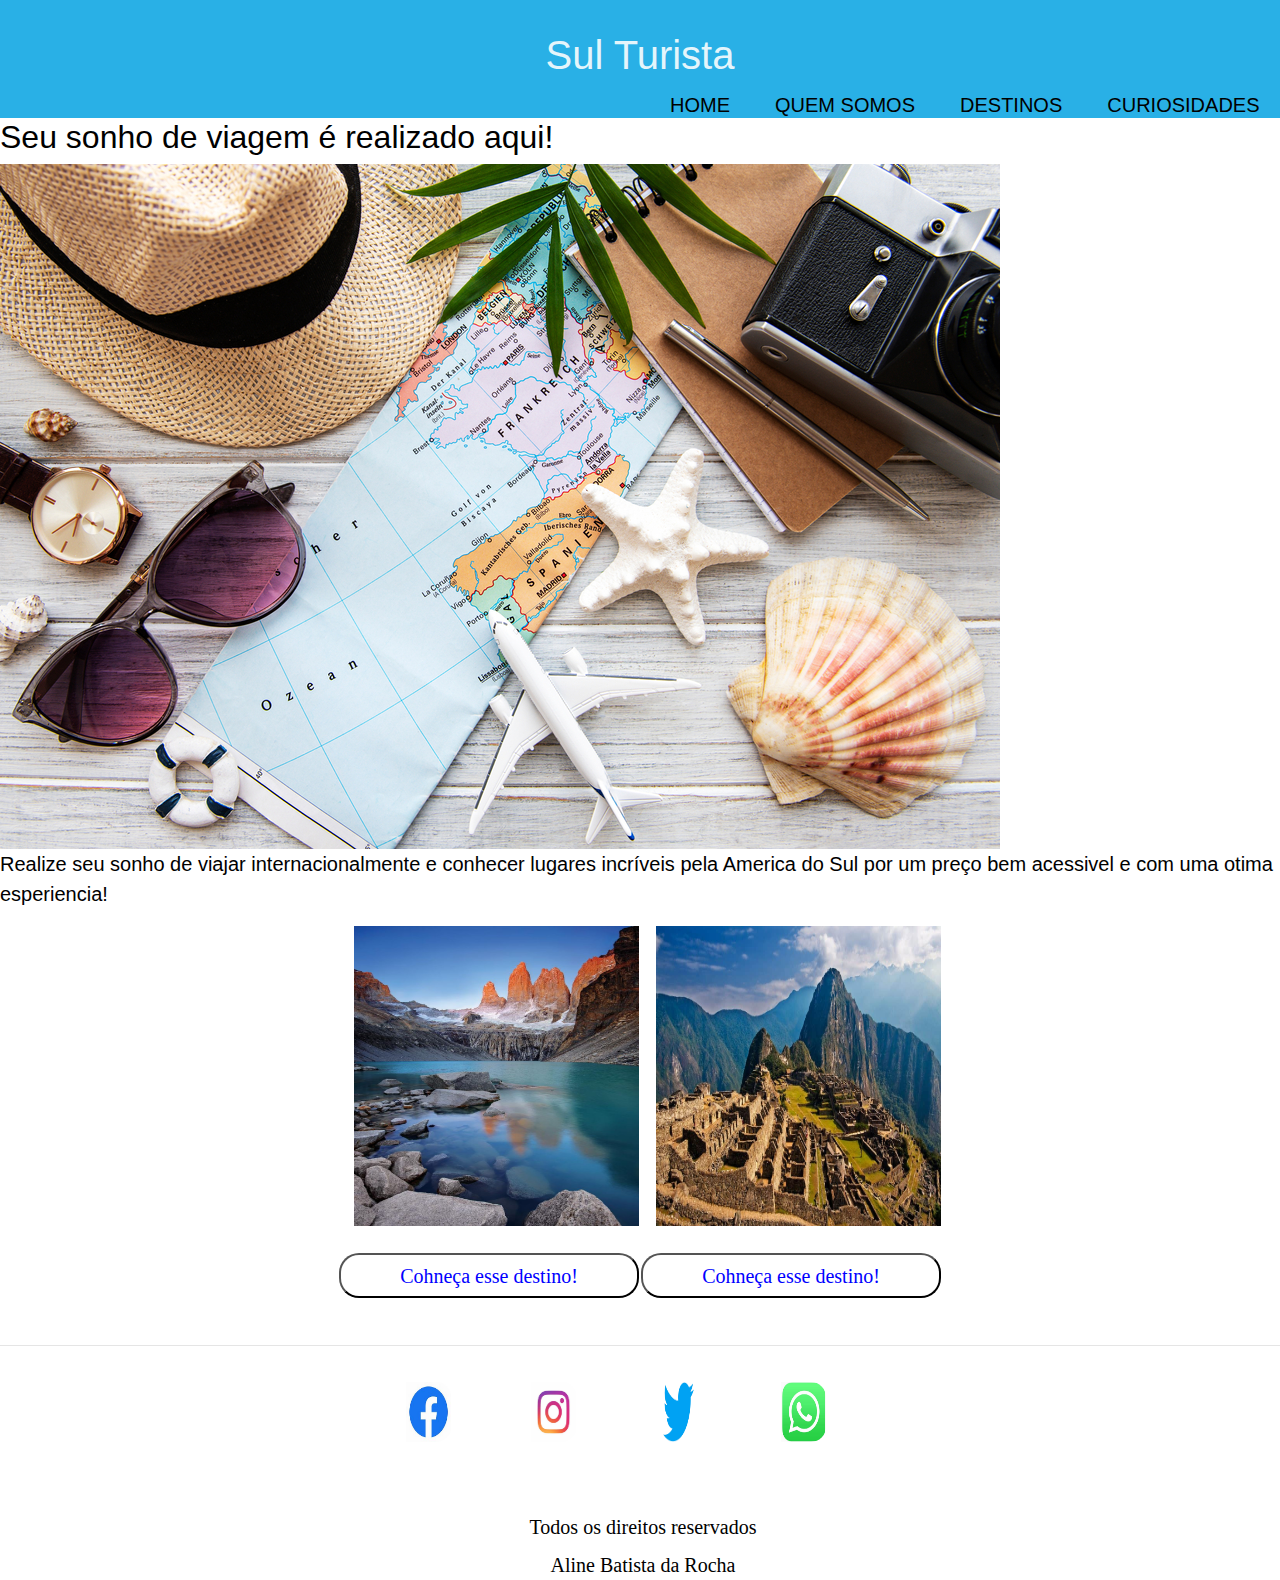
==== index.html @ 8379b2c5 "a" ====
<!DOCTYPE html>
<html lang="pt-br">
<head>
    <meta charset="UTF-8">
    <meta http-equiv="X-UA-Compatible" content="IE=edge">
    <meta name="viewport" content="width= device-width, initial-scale=1.0">
    <title>Página Inicial </title>
    <link rel="shortcut icon" href="Agencia de viagens/IMG/icone.webp" type="'image/x- icon">
    <link rel="stylesheet" href="https://stackpath.bootstrapcdn.com/bootstrap/4.3.1/css/bootstrap.min.css">
    <link rel="stylesheet" href="CSS/estilo.css" type="text/css">
    
</head>
<body>

    <header>
       <div class="estilo1">
     <table class="estilo1">
            <tr>
                <td> 
            <h1> Sul Turista</h1>
            </td>
            </tr>
        </table>
        <nav id="menu">

         <ul>
       
       <li><a href="index.html">Home</a></td>
       <li><a href="QuemSomos.html.html">Quem Somos</a></td>
       <li><a href="Destino.html.html">Destinos</a></td>
        <li><a href="Curiosidades.html">Curiosidades</a></td>
       </ul>
    </nav>
</div>
</header>

<h2>Seu sonho de viagem é realizado aqui!</h2>
 
<img class="estilo5 " src="IMG/viagens (1).jpg">
<p>Realize seu sonho de viajar internacionalmente e conhecer lugares  incríveis pela America do Sul por um preço bem acessivel e com uma otima esperiencia!</p>

    <div id="home2">
        <table class="tabhome2">
            <tr>
                <td><img src="IMG/argentina.jpg"></td>
                <td><img src="IMG/Machu Pucchu,Peru.jpg"></td>
            </tr>
            <tr>
                <td><a href="Destino.html.html"><button class="bttnn">Cohneça esse destino!</button></a></td>
                <td><a href="Destino.html.html"><button class="bttnn">Cohneça esse destino!</button></a></td>
            </tr>
        </table>
    </div>

<hr>
<main id="roda">
    <section class="roda">
        <article class="roda">

            <table class="roda">
            <center>
                <tr>

                    <td><a href="https://pt-br.facebook.com"><img class="roda img" src="IMG/facebook.jpg"></a></th>
                        <td><a href="https://www.instagram.com"><img  class="roda img" src="IMG/instagram.jpg"></a></th>
                            <td><a href="https://twiter.com/login?lang=pt"><img class="roda img"  src="IMG/Twitter-Logo.jpg"></a></th>
                                <td><a href=""><img class="estilo4"  src="IMG/whatsApp.jpg"></a></th>
                                
                </tr>
            </center>
        </table>


    <div>
        <footer class="page-footer">
        <p> Todos os direitos reservados</p><br>
        <p> Aline Batista da Rocha </p>
    
        </footer>
    </div>
</article>

        </section>
</main>
</br>
</hr>

</body>
</html>
---- CSS/estilo.css ----
body{
  background-color: rgb(255, 255, 255);/*Cor de Fundo*/
  font-family: Verdana, Geneva, Tahoma, sans-serif;/*estilo da fonte*/
  font-size: 20px;/*alteracao do tamanho do texto*/
  color: black;/*Cor do texto*/
  }
  .estilo1{
  background-color:rgb(41, 176, 230);
  align-items: center;/*alinhamento dos itens no centro*/
  margin: 0 auto;/*alinhamento da margem para o centro*/
  padding: 30px;
  
  }
  .estilo1 h1{
  font-family: Arial, Helvetica, sans-serif;
  text-align: center;
  color: rgba(255, 255, 255, 0.883);
  }
  .estilo1 table{
  width: 30%;/*largura*/
  padding: 20px;/*espacamento de itens*/
  align-items: center;
  font-family: Verdana, Geneva, Tahoma, sans-serif;
  font-size: 17px;
  }

  .estilo1 img{
      width: 50px;
      height: 50px;/*altura*/
      margin: 0 auto;
  }
  
  /*Menu*/
  
  nav#menu ul{
  list-style: none;
  text-transform: uppercase;
  position: absolute;
  top: 90px;/* estava 150px*/
  left: 600px;
  }
  
  

nav#menu li{
    display: inline-block;
    padding-right: 15px;
    padding-bottom: 20px;
    padding-left: 30px;
    margin: 0 auto;
}

nav#menu{
    display: block;
    margin: 0 auto;
}

nav#menu a{
    color: black;
    text-decoration:none;
}

nav#menu a:hover{
    color: lightskyblue;
    text-decoration: wavy;
}
/*imagem pular*/
.img-container{
    width: 300px;
    height: 200px;
    overflow:hidden;
    align-items: center;/*alinhamento dos itens no centro*/
}
.img-container img{
    width: 100%;
    height: 100%;
    -webkit-transition: -webkit-transform .5s ease;
    transition: transform 0.5s ease;
    border-radius: 15px;
    align-items: center;/*alinhamento dos itens no centro*/
}
.img-container:hover{
    -webkit-transform: scale(1.5);
    transform: scale(1.1);
    border-radius: 15px;
    
}
/*butão*/
.bttnn {
    background-color: white;
    color:blue;
    width: 300px;
    height: 45px;
    border-radius: 20px;
    border-color: black;
    font-family: 'Times New Roman', Times, serif;
    font-size: 20px;
    cursor: pointer;
    margin-top: 25px;
    margin-bottom: 30px;

}
.bttnn:hover{
    background-color: rgb(138, 203, 240);
    transition: backgroun-color 1.5s;
}
.tabhome2{
    margin:0 auto;
    color: black;
}
.tabhome2 img{
    width: 300px;
    height: 300px;
    padding-left: 15px;
}












/*Rodapé*/
.roda{
    margin: 0 auto;
    height: 100px;
    width: 500px;
    font-family: 'Franklin Gothic Medium', 'Arial Narrow', Arial, sans-serif;
    font-size: 25px;
    background-color:white;
}
.roda img{
    width: 60px;
    height: 60px;
    margin: 0% auto;
    border-radius: 15px;
    padding-left: 15px;
}
.page-footer{
    background-color:white;
    width: 600px;
    margin: 0 auto;
    text-align: center;
    padding: relative;
    top: 0px;
    padding-top: 50px;
}

.page-footer p{
    color:black;
    text-align: center;
    margin-bottom: -30px;
    font-size: 20px;
    font-family: 'Times New Roman', Times, serif;
    padding-right: 94px;

}
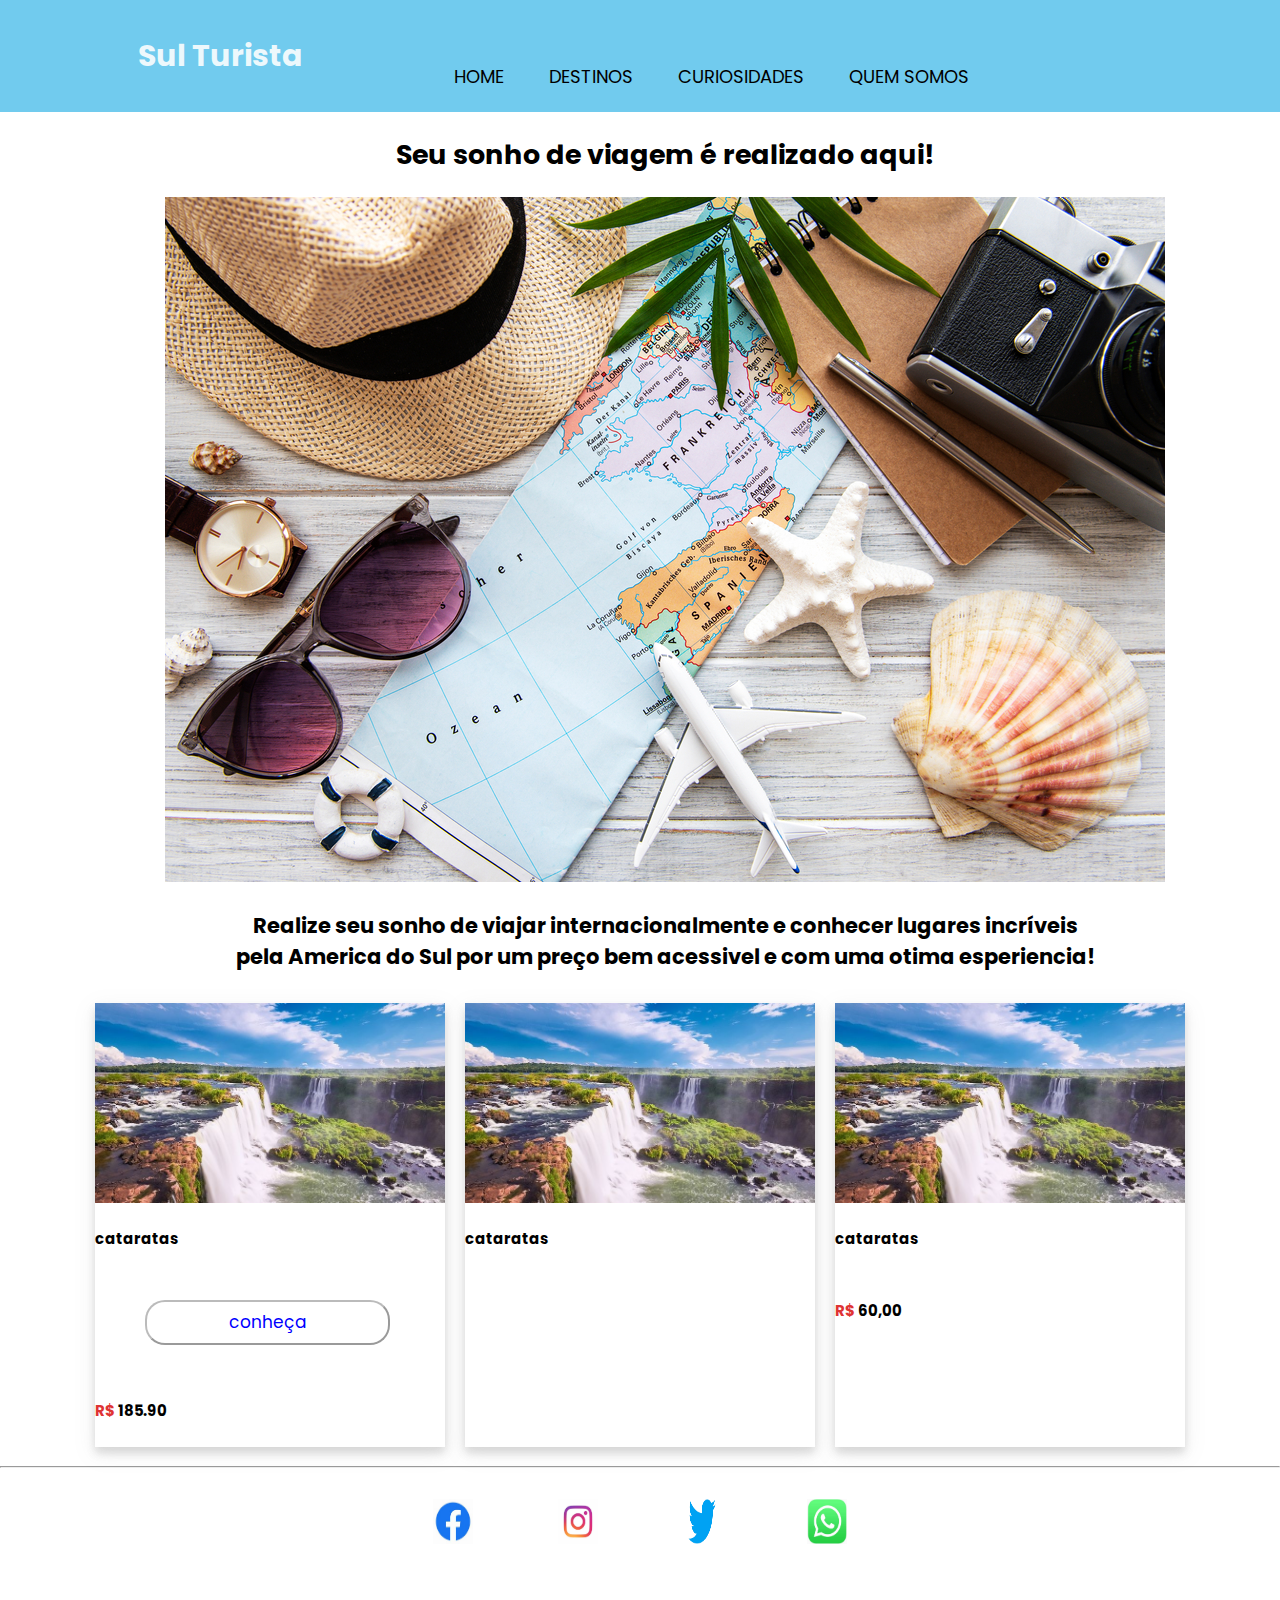
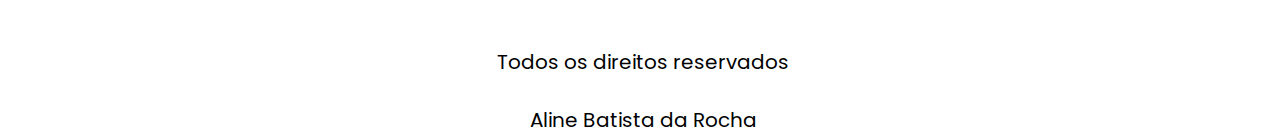
==== commit da3c13bb: "01/01" ====
--- a/index.html
+++ b/index.html
@@ -6,71 +6,87 @@
     <meta name="viewport" content="width= device-width, initial-scale=1.0">
     <title>Página Inicial </title>
     <link rel="shortcut icon" href="Agencia de viagens/IMG/icone.webp" type="'image/x- icon">
-    <link rel="stylesheet" href="https://stackpath.bootstrapcdn.com/bootstrap/4.3.1/css/bootstrap.min.css">
-    <link rel="stylesheet" href="CSS/estilo.css" type="text/css">
+    
+    <link rel="stylesheet" href="CSS/index.css" type="text/css">
     
 </head>
 <body>
-
+    <!--Header-->
     <header>
-       <div class="estilo1">
-     <table class="estilo1">
-            <tr>
-                <td> 
-            <h1> Sul Turista</h1>
-            </td>
-            </tr>
-        </table>
+        <h1> Sul Turista</h1>
         <nav id="menu">
-
+            
          <ul>
        
        <li><a href="index.html">Home</a></td>
-       <li><a href="QuemSomos.html.html">Quem Somos</a></td>
+     
        <li><a href="Destino.html.html">Destinos</a></td>
         <li><a href="Curiosidades.html">Curiosidades</a></td>
+            <li><a href="QuemSomos.html.html">Quem Somos</a></td>
        </ul>
     </nav>
-</div>
+
 </header>
+<!--Fim Header-->
 
-<h2>Seu sonho de viagem é realizado aqui!</h2>
+
+<!--Começo Pagina-->
+<section class="inicio">
+
+    <h2>Seu sonho de viagem é realizado aqui!</h2>
  
-<img class="estilo5 " src="IMG/viagens (1).jpg">
-<p>Realize seu sonho de viajar internacionalmente e conhecer lugares  incríveis pela America do Sul por um preço bem acessivel e com uma otima esperiencia!</p>
+    <img  src="IMG/viagens (1).jpg">
+    <h3>Realize seu sonho de viajar internacionalmente e conhecer
+         lugares  incríveis <br> pela America do Sul por um preço bem acessivel e com uma otima esperiencia!</p>
+    </h3>
+    
+</section>
 
-    <div id="home2">
-        <table class="tabhome2">
-            <tr>
-                <td><img src="IMG/argentina.jpg"></td>
-                <td><img src="IMG/Machu Pucchu,Peru.jpg"></td>
-            </tr>
-            <tr>
-                <td><a href="Destino.html.html"><button class="bttnn">Cohneça esse destino!</button></a></td>
-                <td><a href="Destino.html.html"><button class="bttnn">Cohneça esse destino!</button></a></td>
-            </tr>
-        </table>
-    </div>
 
+<!-- Destinos -->
+<section class="destinos">
+        <div class="catalogo">
+    
+            <img src="IMG/cataratas.jpg" > 
+            <h5>cataratas</h5>
+            <button class="btn">conheça</button>
+            <h5><span style="color: rgb(223, 51, 51);">R$</span><span style="color: black;"> 185.90</span></h5>
+          
+    
+        </div>
+    
+        <div class="catalogo">
+            <img src="IMG/cataratas.jpg" > 
+            <h5>cataratas</h5>
+
+        </div>
+    
+        <div class="catalogo">
+            <img src="IMG/cataratas.jpg" > 
+            <h5>cataratas</h5>
+            <h5><span style="color: rgb(223, 51, 51);">R$</span><span style="color: black;"> 60,00</span></h5>
+          
+        </div>
+
+    
+</section>
+   
+
+
+    <!--Roda pé-->
 <hr>
 <main id="roda">
     <section class="roda">
         <article class="roda">
 
             <table class="roda">
-            <center>
-                <tr>
-
-                    <td><a href="https://pt-br.facebook.com"><img class="roda img" src="IMG/facebook.jpg"></a></th>
-                        <td><a href="https://www.instagram.com"><img  class="roda img" src="IMG/instagram.jpg"></a></th>
-                            <td><a href="https://twiter.com/login?lang=pt"><img class="roda img"  src="IMG/Twitter-Logo.jpg"></a></th>
-                                <td><a href=""><img class="estilo4"  src="IMG/whatsApp.jpg"></a></th>
-                                
+               <tr>
+                    <td><a href="https://pt-br.facebook.com"><img  src="IMG/facebook.jpg"></a></th>
+                        <td><a href="https://www.instagram.com"><img  src="IMG/instagram.jpg"></a></th>
+                            <td><a href="https://twiter.com/login?lang=pt"><img  src="IMG/Twitter-Logo.jpg"></a></th>
+                                <td><a href=""><img   src="IMG/whatsApp.jpg"></a></th>             
                 </tr>
-            </center>
         </table>
-
-
     <div>
         <footer class="page-footer">
         <p> Todos os direitos reservados</p><br>
@@ -82,8 +98,8 @@
 
         </section>
 </main>
-</br>
-</hr>
+
+
 
 </body>
 </html>
--- a/CSS/index.css
+++ b/CSS/index.css
@@ -0,0 +1,171 @@
+
+@import url('https://fonts.googleapis.com/css?family=Poppins');
+
+
+*{
+    font-family: Poppins;
+}
+
+body{
+  background-color: rgb(255, 255, 255);/*Cor de Fundo*/
+  font-size: 18px;/*alteracao do tamanho do texto*/
+  color: black;/*Cor do texto*/
+  margin: 0;
+  }
+
+ header{
+  background-color:rgba(41, 176, 230, 0.664);
+  align-items: center;/*alinhamento dos itens no centro*/
+  padding: 13px;
+  font-family: 'Poppins';
+  }
+
+  header h1{
+  margin-left:10%;
+  color: rgba(255, 255, 255, 0.883);
+  font-size: 30px;
+  }
+
+
+  /*Menu*/
+  
+  nav#menu ul{
+  list-style: none;
+  text-transform: uppercase;
+  position: absolute;
+  top: 5%;
+  left:30%;
+  }
+  
+
+
+nav#menu li{
+    display: inline-block;
+    padding-right: 15px;
+    padding-bottom: 20px;
+    padding-left: 30px;
+  
+}
+
+
+nav#menu a{
+    color: black;
+    text-decoration:none;
+    font-family: 'Poppins';
+    
+}
+
+nav#menu a:hover{
+    color: lightskyblue;
+    text-decoration: wavy;
+}
+
+/* Container de inicio */
+.inicio{
+    margin-left: 50px;
+text-align: center;
+}
+
+
+
+.img-container{
+    width: 300px;
+    height: 200px;
+    overflow:hidden;
+    align-items: center;/*alinhamento dos itens no centro*/
+}
+.img-container img{
+    width: 100%;
+    height: 100%;
+    -webkit-transition: -webkit-transform .5s ease;
+    transition: transform 0.5s ease;
+    border-radius: 15px;
+    align-items: center;/*alinhamento dos itens no centro*/
+}
+.img-container:hover{
+    -webkit-transform: scale(1.5);
+    transform: scale(1.1);
+    border-radius: 15px;
+    
+}
+
+/*Destinos*/
+
+.destinos{
+    display: flex;
+    flex-direction: row;
+    justify-content: center;
+    flex-wrap: wrap;
+ 
+}
+
+.catalogo{
+    display: flex;
+    flex-direction: column;
+    margin: 10px;
+    background-color: white;
+    width: 350px;  
+    box-shadow: 0 6px 8px 0 rgba(107, 107, 107, 0.2), 0 6px 20px 0 rgba(133, 131, 131, 0.144);
+ 
+}
+.btn{
+    background-color: white;
+    color:blue;
+    width: 245px;
+    height: 45px;
+    border-radius: 20px;
+    border-color: rgba(0, 0, 0, 0.397);
+    font-family: 'Poppins';
+    font-size: 17px;
+    cursor: pointer;
+    margin-top: 25px;
+    margin-bottom: 30px;
+    margin-left: 50px;
+
+}
+.btn:hover{
+    background-color: rgb(138, 203, 240);
+    transition: backgroun-color 1.5s;
+}
+
+
+
+/*Rodapé*/
+.roda{
+    margin: 0 auto;
+    height: 100px;
+    width: 500px;
+    font-family: 'Poppins';
+    font-size: 25px;
+    background-color:white;
+    align-items: center;
+    text-align: center;
+}
+.roda img{
+    width: 40px;
+    height: 45px;
+   
+}
+.page-footer{
+    background-color:white;
+    width: 600px;
+    margin: 0 auto;
+    text-align: center;
+    padding: relative;
+    top: 0px;
+    padding-top: 50px;
+}
+
+.page-footer p{
+    color:black;
+    text-align: center;
+    margin-bottom: -30px;
+    font-size: 20px;
+    font-family: 'Poppins';
+    padding-right: 94px;
+
+}
+
+
+
+
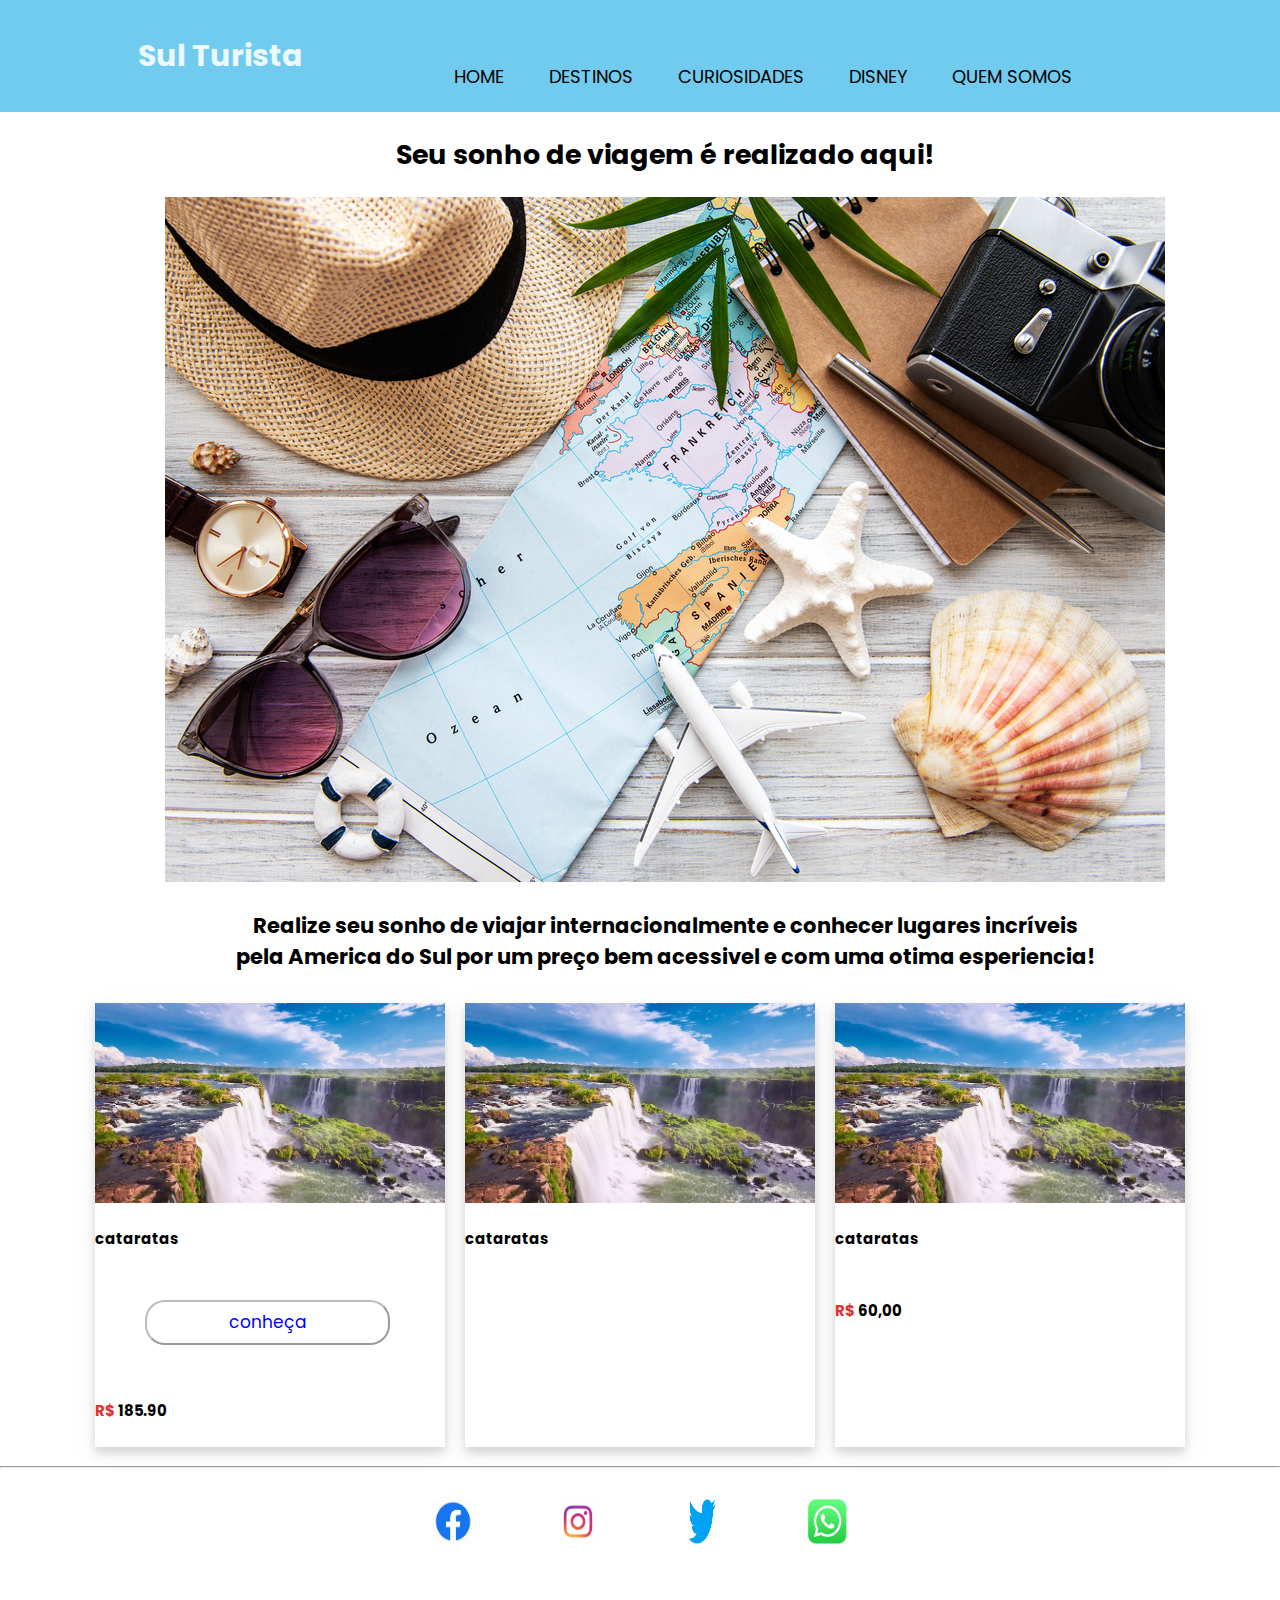
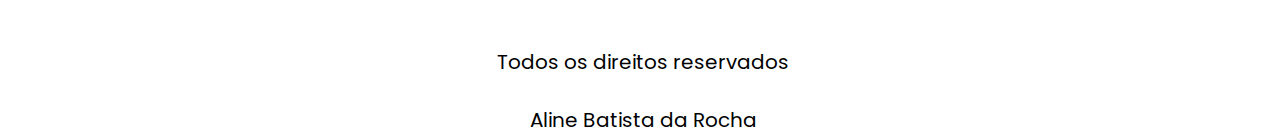
==== commit 4487223f: "Update index.html" ====
--- a/index.html
+++ b/index.html
@@ -22,6 +22,7 @@
      
        <li><a href="Destino.html.html">Destinos</a></td>
         <li><a href="Curiosidades.html">Curiosidades</a></td>
+    <li><a href="Curiosidades.html">Disney</a></td>
             <li><a href="QuemSomos.html.html">Quem Somos</a></td>
        </ul>
     </nav>
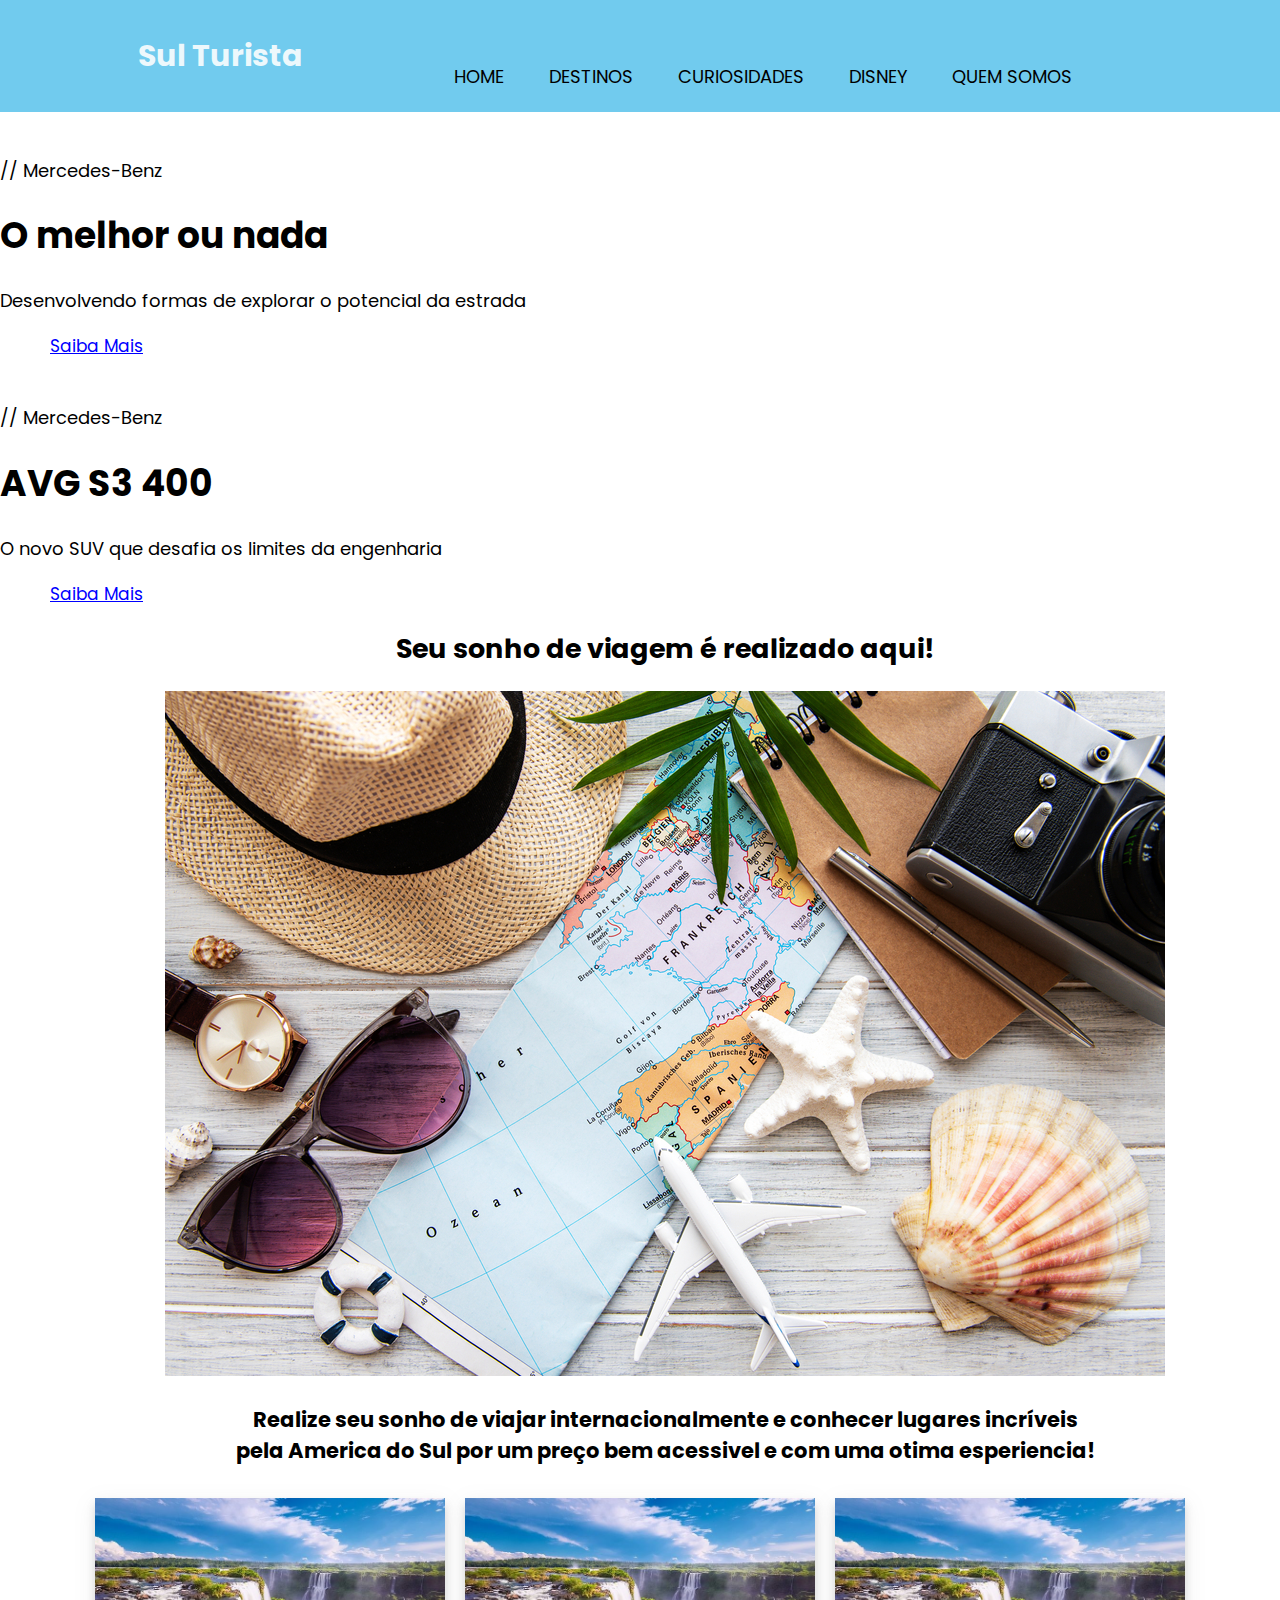
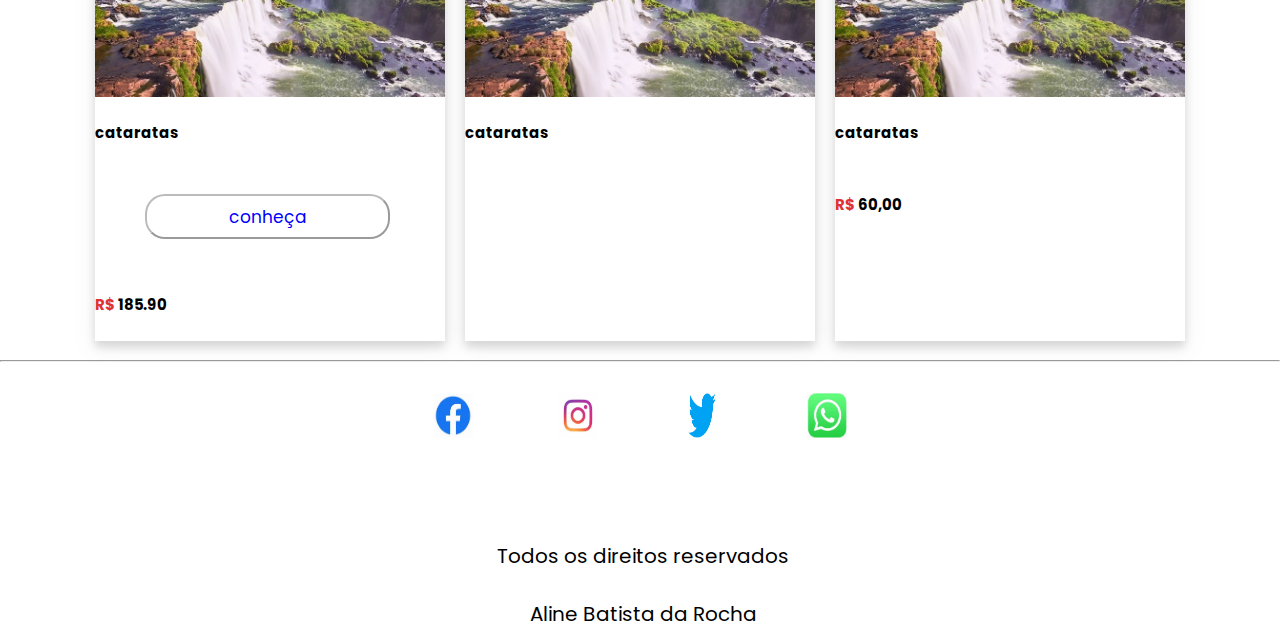
==== commit 86a7bc96: "Update index.html" ====
--- a/index.html
+++ b/index.html
@@ -22,7 +22,7 @@
      
        <li><a href="Destino.html.html">Destinos</a></td>
         <li><a href="Curiosidades.html">Curiosidades</a></td>
-    <li><a href="Curiosidades.html">Disney</a></td>
+    <li><a href="Disney.html">Disney</a></td>
             <li><a href="QuemSomos.html.html">Quem Somos</a></td>
        </ul>
     </nav>
@@ -31,6 +31,60 @@
 <!--Fim Header-->
 
 
+    <!-- Carousel Start -->
+    <div
+      class="container-fluid p-0 pb-5 wow fadeIn"
+      data-wow-delay="0.1s "
+    >
+      <div class="owl-carousel header-carousel position-relative">
+        <div class="owl-carousel-item position-relative">
+          <img class="IMG/cataratas.jpg" src="img/mercedes-benz-capa-2.jpg" alt="" />
+          <div class="owl-carousel-inner">
+            <div class="container">
+              <div class="row justify-content-start">
+                <div class="col-lg-8">
+                  <p class="text-primary text-uppercase fw-bold mb-2 setGreen">
+                    // Mercedes-Benz
+                  </p>
+                  <h1 class="display-1 text-light mb-4 animated slideInDown">
+                    O melhor ou nada
+                  </h1>
+                  <p class="text-light fs-5 mb-4 pb-3">
+                    Desenvolvendo formas de explorar o potencial da estrada
+                  </p>
+                  <a href="carros.html" class="btn btn-primary rounded-pill py-3 px-5"
+                    >Saiba Mais</a
+                  >
+                </div>
+              </div>
+            </div>
+          </div>
+        </div>
+        <div class="owl-carousel-item position-relative">
+          <img class="IMG/cataratas.jpg" src="img/capa.jpg" alt="" />
+          <div class="owl-carousel-inner">
+            <div class="container">
+              <div class="row justify-content-start">
+                <div class="col-lg-8">
+                  <p class="text-primary text-uppercase fw-bold mb-2">
+                    // Mercedes-Benz
+                  </p>
+                  <h1 class="display-1 text-light mb-4 animated slideInDown">
+                    AVG S3 400
+                  </h1>
+                  <p class="text-light fs-5 mb-4 pb-3">
+                    O novo SUV que desafia os limites da engenharia
+                  </p>
+                  <a href="carros.html" class="btn btn-primary rounded-pill py-3 px-5"
+                    >Saiba Mais</a
+                  >
+                </div>
+              </div>
+            </div>
+          </div>
+        </div>
+      </div>
+      <!-- Carousel End -->
 <!--Começo Pagina-->
 <section class="inicio">
 
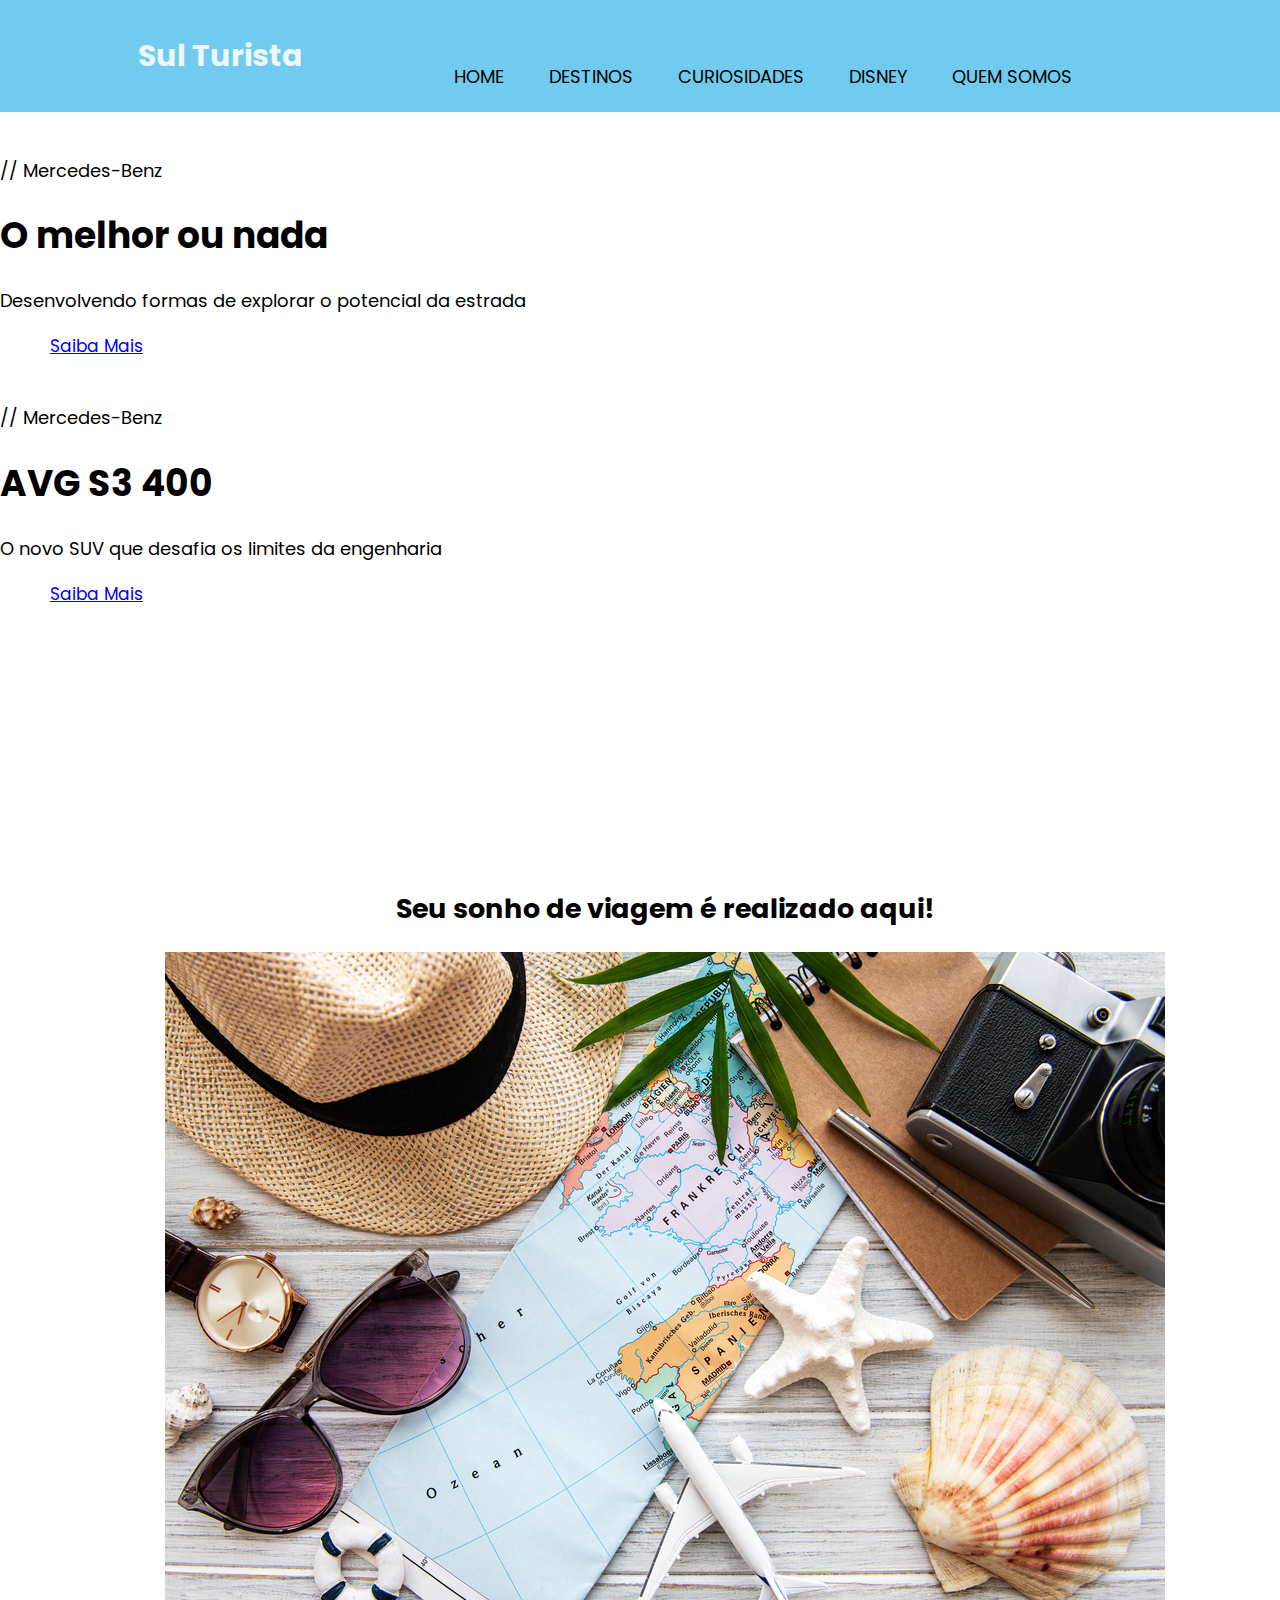
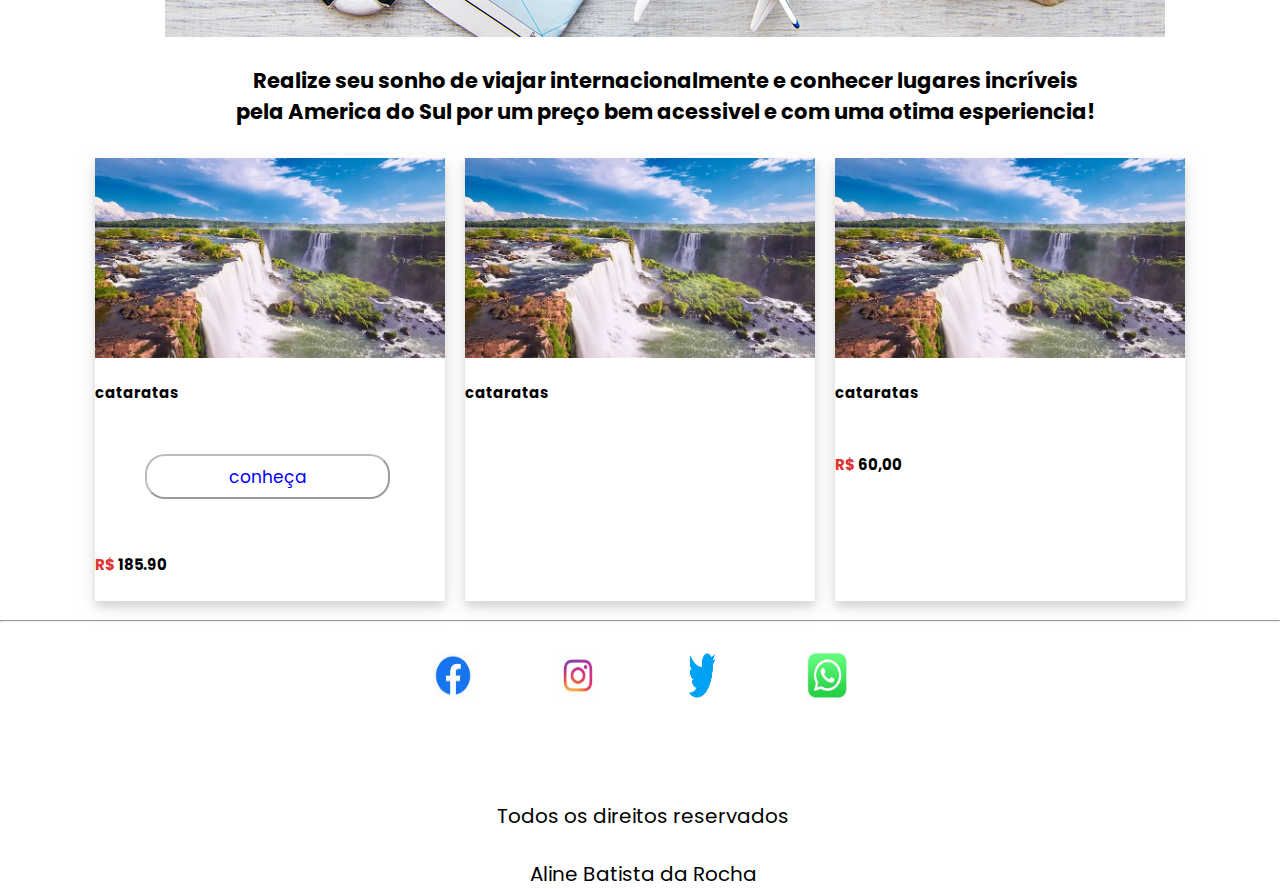
==== commit 418bf64f: "Update index.html" ====
--- a/index.html
+++ b/index.html
@@ -85,6 +85,24 @@
         </div>
       </div>
       <!-- Carousel End -->
+        
+        
+            <!-- Service Start -->
+    <div>
+    <div
+          class="text-center mx-auto wow fadeInUp"
+          data-wow-delay="0.1s"
+          style="max-width: 1000px; ">
+          <h1 class="display-6 mb-4" style="color: white">
+            Estabilização fora do comum
+          </h1>
+      </div>
+      <video class="videoIndex" id="videoGalinha" loop="true" onmouseover="mouseOver()" onmouseout="onmouseOut()" disablePictureinPicture controlslist="nodownload nofullscreen">
+          <source src="video/Mercedes-Chicken.mp4" type="video/mp4">
+      </video>
+    </div>
+    <!--Service End-->
+        
 <!--Começo Pagina-->
 <section class="inicio">
 
--- a/CSS/index.css
+++ b/CSS/index.css
@@ -169,3 +169,110 @@
 
 
 
+
+
+
+
+
+
+
+
+
+
+
+
+
+
+
+
+
+
+
+
+
+
+
+
+.slider1 {
+    background: black;
+    height: 100%;
+    margin: auto;
+    overflow: hidden;
+    position: relative;
+    width: 100%;
+    border-top: solid white 1px;
+    border-bottom: solid white 1px;
+}
+
+.slider1::before, .slider1::after {
+    background: linear-gradient(to right, black 0%, rgba(255, 255, 255, 0) 100%);
+    content: "";
+    height: 100%;
+    position: absolute;
+    width: 100px;
+    z-index: 2;
+}
+
+.slider1::after {
+    right: 0;
+    top: 0;
+    -webkit-transform: rotateZ(180deg);
+    transform: rotateZ(180deg);
+}
+
+.slider1::before {
+    left: 0;
+    top: 0;
+}
+
+.slider1 .slide1-track {
+    animation: scroll 25s linear infinite;
+    display: flex;
+    width: calc(200px * 18);
+
+}
+
+.slider1 .slide1-track:hover {
+    animation-play-state: paused;
+}
+
+.slider1 .slide1 {
+    height: 100px;
+    width: 300px;
+    background-repeat: no-repeat;
+}
+
+
+.slide1:nth-child(1), .slide1:nth-child(10) {
+    background-image: url("https://media.discordapp.net/attachments/1024051503339683994/1024052479945605231/unknown.png?width=200&height=100");
+}
+
+.slide1:nth-child(2), .slide1:nth-child(11) {
+    background-image: url("https://media.discordapp.net/attachments/1024051503339683994/1024072346467844178/unknown.png?width=200&height=100");
+}
+
+.slide1:nth-child(3), .slide1:nth-child(12) {
+    background-image: url("https://media.discordapp.net/attachments/1024051503339683994/1024073692034121828/unknown.png?width=200&height=100");
+}
+
+.slide1:nth-child(4), .slide1:nth-child(13) {
+    background-image: url("https://media.discordapp.net/attachments/1024051503339683994/1024074764844793998/unknown.png?width=200&height=100");
+}
+
+.slide1:nth-child(5), .slide1:nth-child(14) {
+    background-image: url("https://media.discordapp.net/attachments/1024051503339683994/1024075453826355301/unknown.png?width=200&height=100");
+}
+
+.slide1:nth-child(6), .slide1:nth-child(15) {
+    background-image: url("https://media.discordapp.net/attachments/1024051503339683994/1024076400308797450/unknown.png?width=200&height=100");
+}
+
+@keyframes scroll {
+    0% {
+        transform: translateX(0);
+    }
+    100% {
+        transform: translateX(calc(-200px * 9));
+    }
+}
+
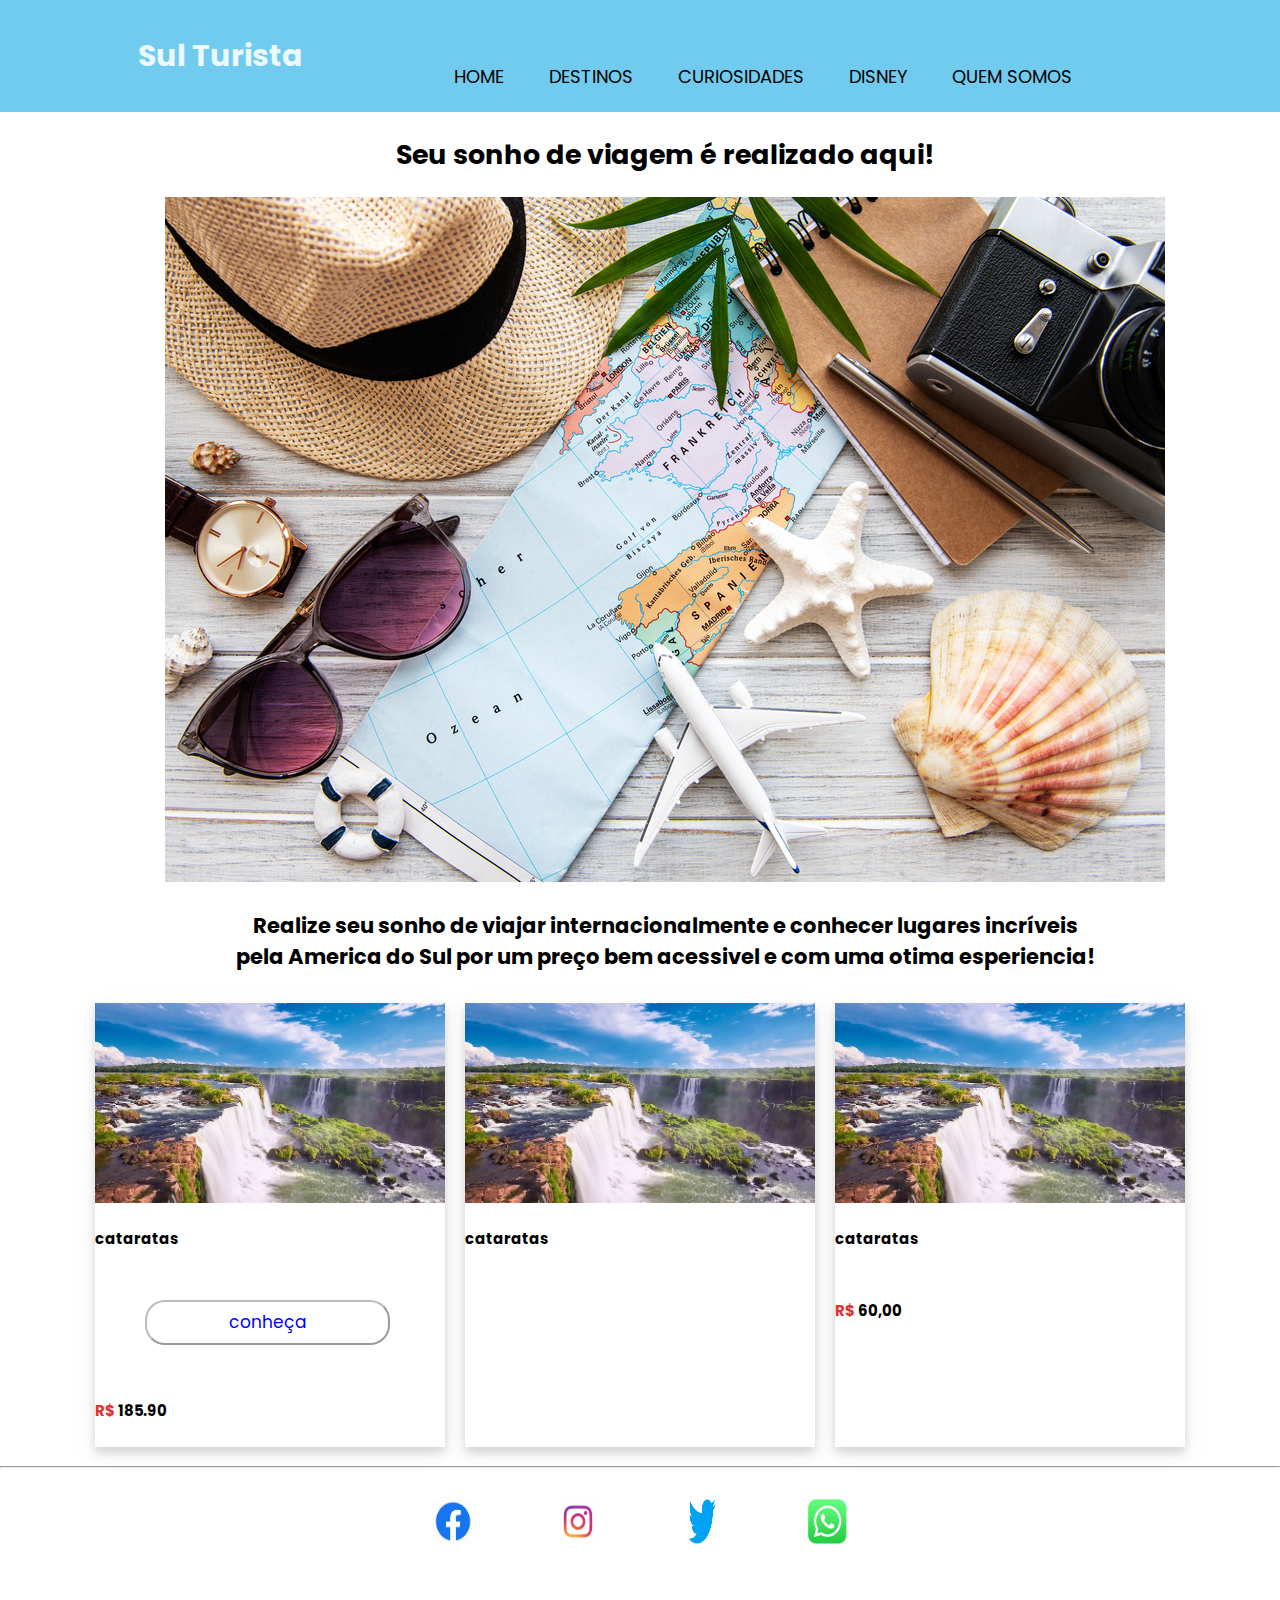
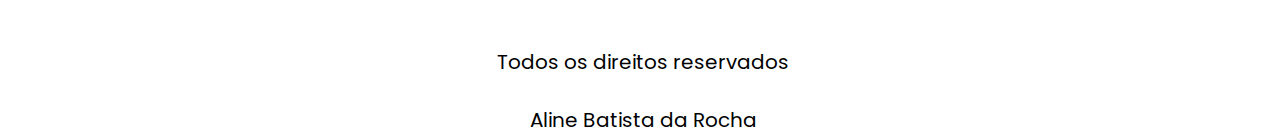
==== commit 2f2b7f15: "Update index.html" ====
--- a/index.html
+++ b/index.html
@@ -30,77 +30,6 @@
 </header>
 <!--Fim Header-->
 
-
-    <!-- Carousel Start -->
-    <div
-      class="container-fluid p-0 pb-5 wow fadeIn"
-      data-wow-delay="0.1s "
-    >
-      <div class="owl-carousel header-carousel position-relative">
-        <div class="owl-carousel-item position-relative">
-          <img class="IMG/cataratas.jpg" src="img/mercedes-benz-capa-2.jpg" alt="" />
-          <div class="owl-carousel-inner">
-            <div class="container">
-              <div class="row justify-content-start">
-                <div class="col-lg-8">
-                  <p class="text-primary text-uppercase fw-bold mb-2 setGreen">
-                    // Mercedes-Benz
-                  </p>
-                  <h1 class="display-1 text-light mb-4 animated slideInDown">
-                    O melhor ou nada
-                  </h1>
-                  <p class="text-light fs-5 mb-4 pb-3">
-                    Desenvolvendo formas de explorar o potencial da estrada
-                  </p>
-                  <a href="carros.html" class="btn btn-primary rounded-pill py-3 px-5"
-                    >Saiba Mais</a
-                  >
-                </div>
-              </div>
-            </div>
-          </div>
-        </div>
-        <div class="owl-carousel-item position-relative">
-          <img class="IMG/cataratas.jpg" src="img/capa.jpg" alt="" />
-          <div class="owl-carousel-inner">
-            <div class="container">
-              <div class="row justify-content-start">
-                <div class="col-lg-8">
-                  <p class="text-primary text-uppercase fw-bold mb-2">
-                    // Mercedes-Benz
-                  </p>
-                  <h1 class="display-1 text-light mb-4 animated slideInDown">
-                    AVG S3 400
-                  </h1>
-                  <p class="text-light fs-5 mb-4 pb-3">
-                    O novo SUV que desafia os limites da engenharia
-                  </p>
-                  <a href="carros.html" class="btn btn-primary rounded-pill py-3 px-5"
-                    >Saiba Mais</a
-                  >
-                </div>
-              </div>
-            </div>
-          </div>
-        </div>
-      </div>
-      <!-- Carousel End -->
-        
-        
-            <!-- Service Start -->
-    <div>
-    <div
-          class="text-center mx-auto wow fadeInUp"
-          data-wow-delay="0.1s"
-          style="max-width: 1000px; ">
-          <h1 class="display-6 mb-4" style="color: white">
-            Estabilização fora do comum
-          </h1>
-      </div>
-      <video class="videoIndex" id="videoGalinha" loop="true" onmouseover="mouseOver()" onmouseout="onmouseOut()" disablePictureinPicture controlslist="nodownload nofullscreen">
-          <source src="video/Mercedes-Chicken.mp4" type="video/mp4">
-      </video>
-    </div>
     <!--Service End-->
         
 <!--Começo Pagina-->
